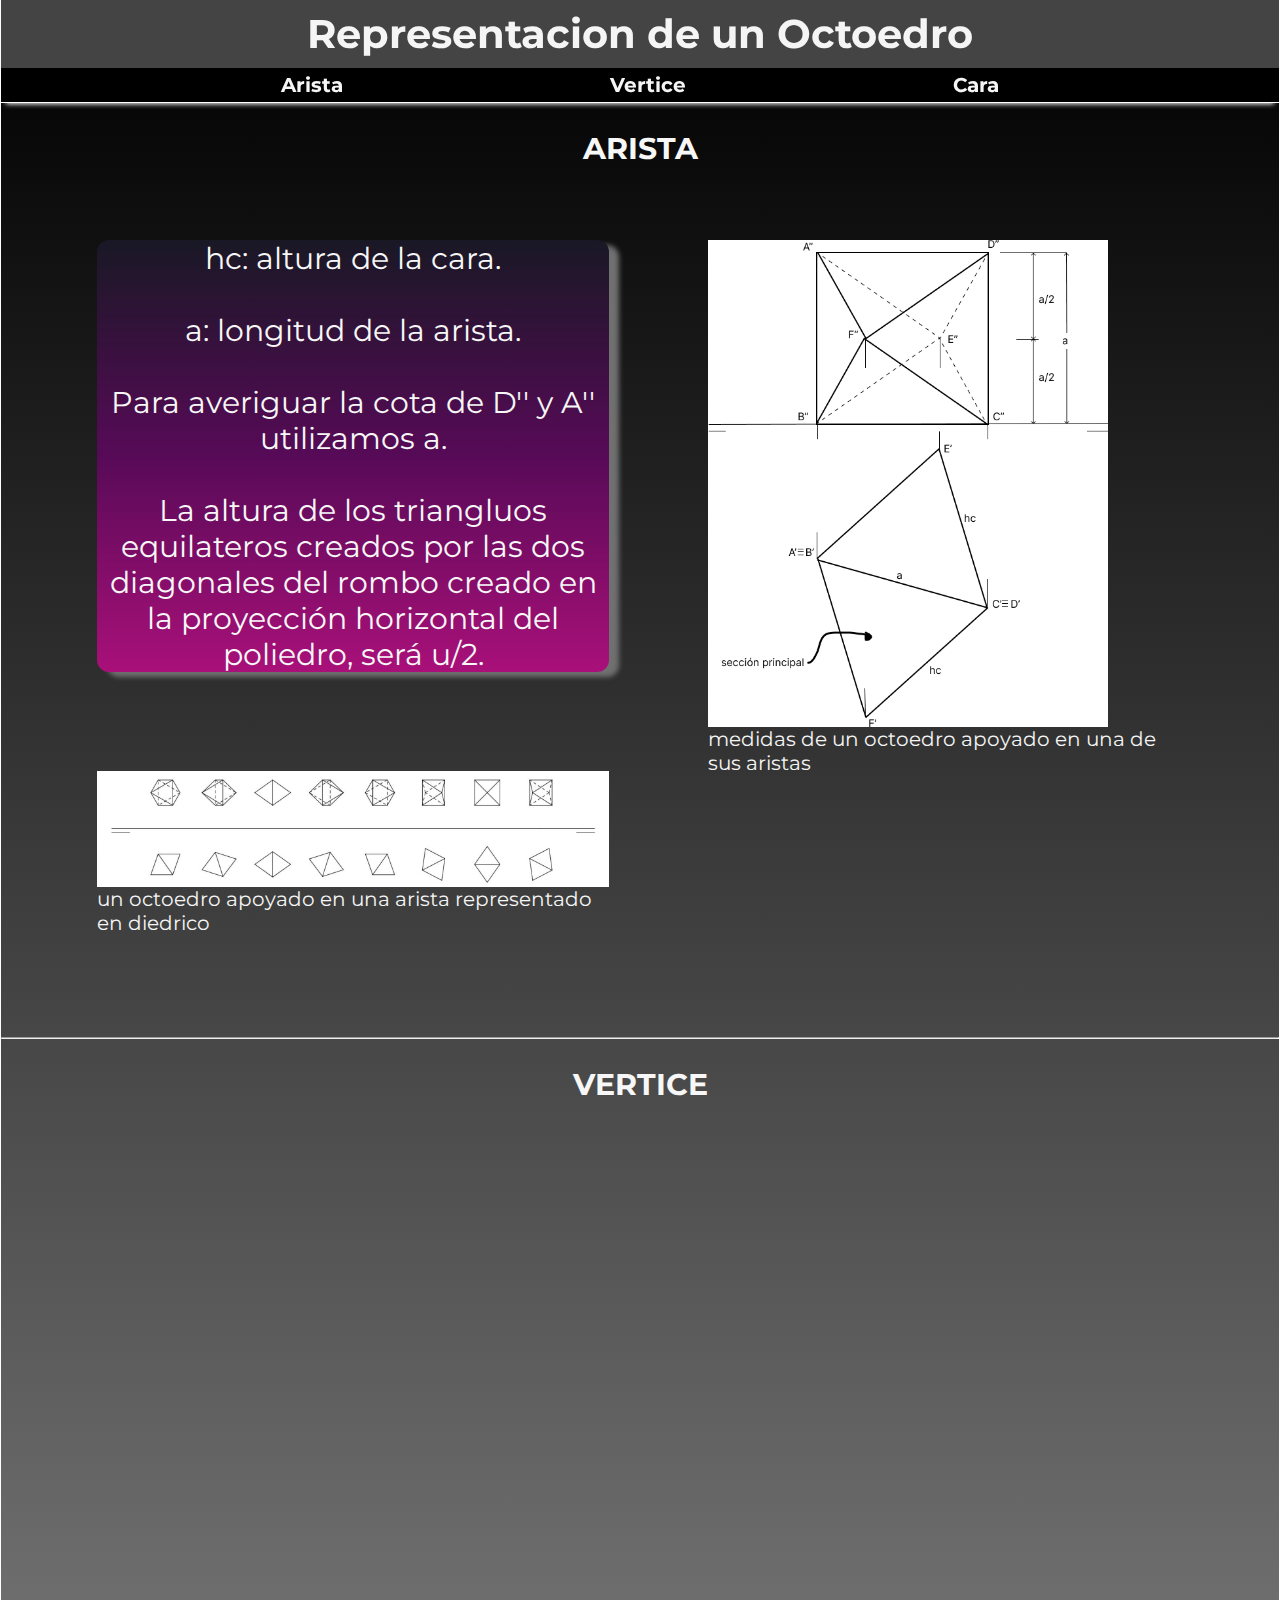
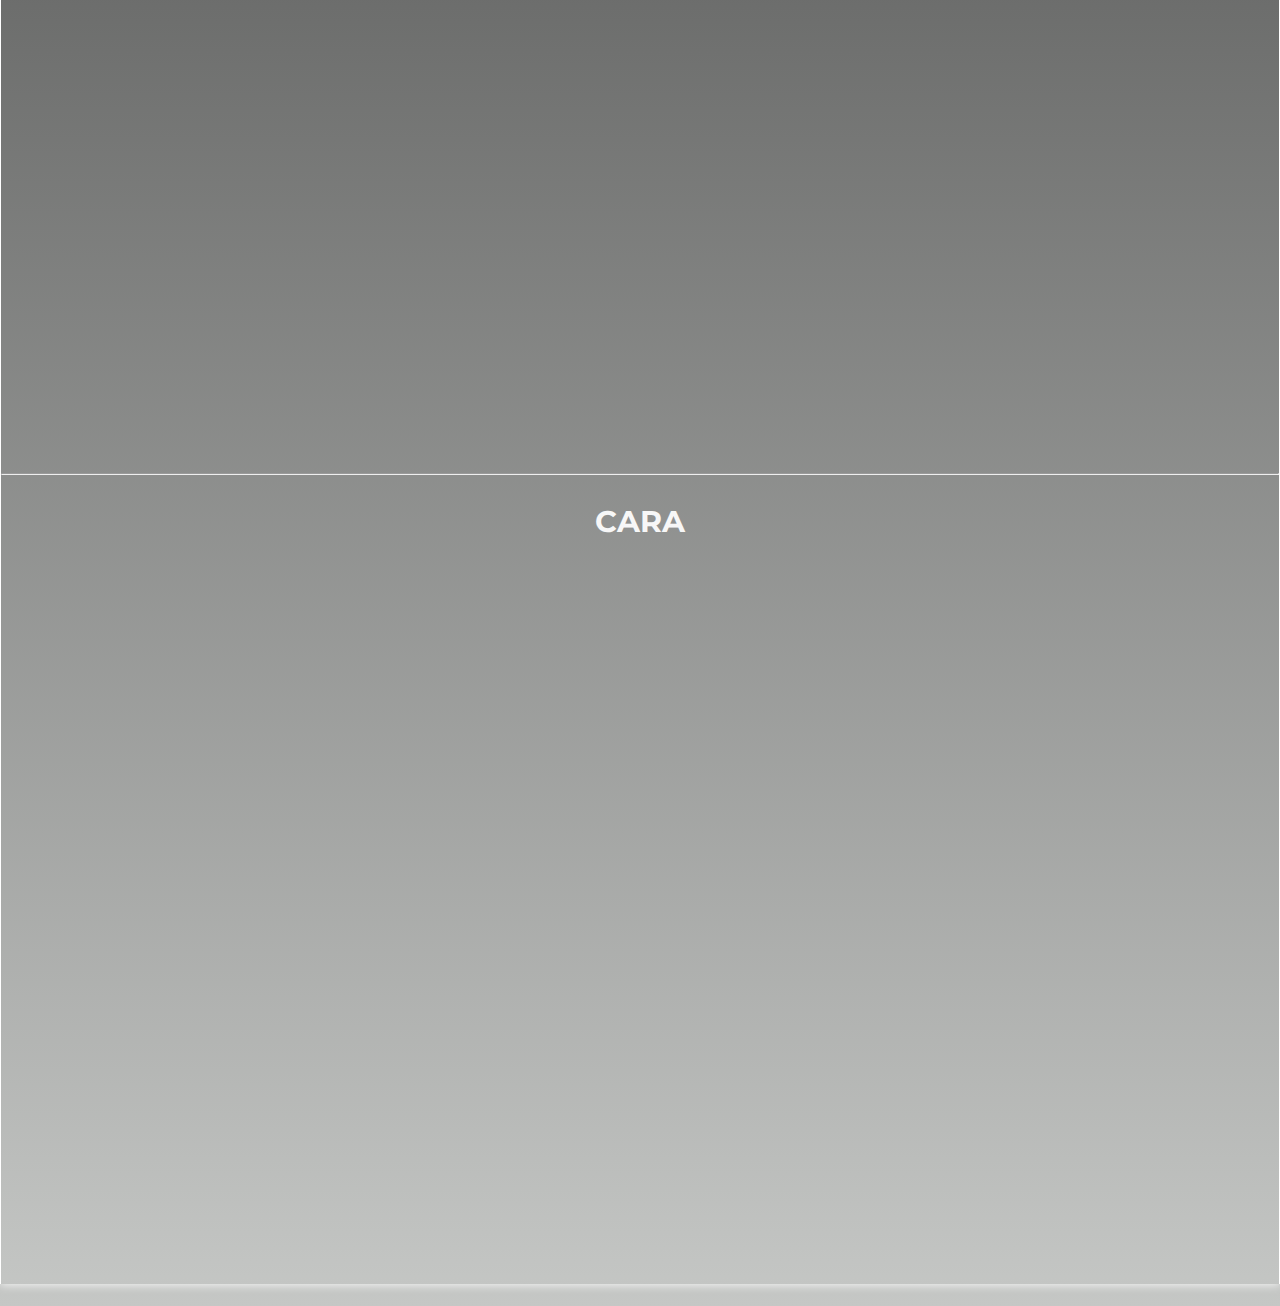
==== representaciones.html @ 254b6158 "PAGES united" ====
<!DOCTYPE html>
<html lang="es">
    <head>
        <meta charset="UTF-8">
        <meta http-equiv="X-UA-Compatible" content="IE=edge">
        <meta name="viewport" content="width=device-width, initial-scale=1.0">
        <link rel="stylesheet" href="css/main.css">
        <script src="js/observer.js" defer></script>
        <title>DT</title>
    </head>
    <body>
        <header class="header">
            <a href="index.html"><h1 class="header__h1">Representacion de un Octoedro</h1></a>
            <nav class="header__nav">
                <ul class="header__ul">
                    <li><a href="#arista">Arista</a></li>
                    <li><a href="#vertice">Vertice</a></li>
                    <li><a href="#cara">Cara</a></li>
                </ul>
            </nav>
        </header>
        <main>
            <section class="section" id="arista">
                <h2>ARISTA</h2>
                <div class="apartado">   
                    <div class="standout fade-in">
                        <p class="standout__p">
                            hc: altura de la cara. <br><bR>
                            a: longitud de la arista. <br><bR>
                            Para averiguar la cota de D'' y A'' utilizamos a. <br><bR>
                            La altura de los triangluos equilateros creados por las dos diagonales del rombo creado en la proyección horizontal del poliedro, será u/2.
                        </p>
                    </div>
                    <figure class="figure__med fade-in">
                        <img src="imgs/arista.png" title="arista" alt="arista" width="400"class="apartado__imagen_med">
                        <figcaption>
                            <p class="fig__p1">medidas de un octoedro apoyado en una de sus aristas</p>
                        </figcaption>
                    </figure>
                    <figure class="figure__rep fade-in">
                        <img src="imgs/di_aristas.jpeg" title="arista" alt="arista" width="900" height="293" class="apartado__imagen_rep">
                        <figcaption>
                            <p class="fig__p1">un octoedro apoyado en una arista representado en diedrico</p>
                        </figcaption>
                    </figure>
                </div>
            </section>
            <hr>
            <section class="section" id="vertice">
                <h2>VERTICE</h2>
                <div class="apartado">   
                    <div class="standout fade-in">
                        <p class="standout__p">
                            a: longitud de la arista. <br><br>
                            d: la distancia entre vertices opuestos. <br><bR>
                            La d se calcula multiplicando la arista del poliedro por la raiz cuadrada de 2. <br><br>
                            La mitad de d es la distancia desde el vertice apoyado a los vertices situados a la mitad del octogono.<br><br>
                        </p>
                    </div>
                    <figure class="figure__med fade-in">
                        <img src="imgs/vertice.png" title="vertice" alt="vertice" width="550" class="apartado__imagen_med">
                        <figcaption>
                            <p class="fig__p3">medidas de un octoedro apoyado en uno de sus vertices</p>
                        </figcaption>
                    </figure>
                    <figure class="figure__rep fade-in">
                        <img src="imgs/di_vertice.jpeg" title="vertice" alt="vertice" width="1000" height="393" class="apartado__imagen_rep">
                        <figcaption>
                            <p class="fig__p3">un octoedro apoyado en un vertice representado en diedrico</p>
                        </figcaption>
                    </figure>
                </div>
            </section>
            <hr>
            <section class="section" id="cara">
                <h2>CARA</h2>
                <div class="apartado">   
                    <div class="standout fade-in">
                        <p class="standout__p">
                            <!--sryyyy no queria hacer un text align pq asi es mas facil de editar y no te tienes que poner a buscar el css, añade lo que veas necesario -->
                            u: altura del poligono de cara a cara. <br><br>
                            a: longitud de la arista. <br><bR>
                            igualmente, u se consigue como se explica en la proyección sobre una arista <br><br>
                            
                        </p>
                    </div>
                    <figure class="figure__med fade-in">
                        <img src="imgs/cara.png" title="cara" alt="cara" width="480" class="apartado__imagen_med">
                        <figcaption>
                            <p class="fig__p3">medidas de un octoedro apoyado en su arista</p>
                        </figcaption>
                    </figure>
                    <figure class="figure__rep fade-in">
                        <img src="imgs/di_cara.jpeg" title="cara" alt="cara" width="1000" height="393" class="apartado__imagen_rep">
                        <figcaption>
                            <p class="fig__p3">un octoedro apoyado en su arista representado en diedrico</p>
                        </figcaption>
                    </figure>
                </div>
            </section>
        </main>
    </body>
</html>
---- css/main.css ----
@import url('https://fonts.googleapis.com/css2?family=Montserrat&display=swap');

/* || RESET */
*,
*::after,
*::before {
    margin: 0;
    padding: 0;
    box-sizing: border-box;
}

img {
    display: block;
    max-width: 100%;
    height: auto;
}

/* || VARIABLES */
:root {
    /* FONTS */
    --FF: 'Montserrat', sans-serif;
    --FS: clamp(1rem, 2.2vh, 1.5rem);

    /* COLORS */
    --BGCOLOR-FADE: rgb(197, 199, 197);
    --BGCOLOR: black;
    --BGIMAGE: linear-gradient(to bottom, var(--BGCOLOR), var(--BGCOLOR-FADE));
    --BGCOLOR-DIV-FADE3: #191825;
    --BGCOLOR-DIV-FADE4: #570A57;
    --BGCOLOR-DIV: #A91079;
    --BGIMAGE-DIV: linear-gradient(to top, var(--BGCOLOR-DIV), var(--BGCOLOR-DIV-FADE4), var(--BGCOLOR-DIV-FADE3));
    --NAV-BGCOLOR: black;
    --FONT-COLOR: rgb(247, 247, 247);
    --HEADER-BGCOLOR: rgb(68, 68, 68);
    --HEADER-COLOR: whitesmoke;
    --BORDER-COLOR: white;
    --LINK-COLOR: whitesmoke;
    --LINK-HOVER: rgb(216, 216, 216);
    --LINK-ACTIVE: papayawhip;

    /* BORDERS */
    --BORDERS: 1px solid var(--BORDER-COLOR);
    --BORDER-RADIUS: 15px;

    /* STANDARD PADDING */
    --PADDING-TB: 0.25em;
    --PADDING-TB-DIV: 0.75em;
    --PADDING-SIDE: 2.5%;

    /* STANDARD MARGIN */
    --MARGIN: clamp(1em, 2.5vh, 1.5em) 0;
}

html {
    scroll-behavior: smooth;
    font-size: var(--FS);
    font-family: var(--FF);
    background-color: var(--BGCOLOR);
    background-image: var(--BGIMAGE);
}

body {
    background-color: var(--BODY-BGCOLOR);
    color: var(--FONT-COLOR);
    min-height: 100vh;
    margin: 0 auto;
    border-left: var(--BORDERS);
    border-right: var(--BORDERS);
    box-shadow: 0 0 10px var(--BORDER-COLOR);
}

a:any-link {
    text-decoration: none;
    color: var(--LINK-COLOR);
}

a:hover,
a:focus-visible {
    color: var(--LINK-HOVER);
}

a:active {
    color: var(--LINK-ACTIVE);
}

/* || HEADER */

.header {
    position: sticky;
    top: 0;
    z-index: 1;
}

.header__h1 {
    text-align: center;
    background-color: var(--HEADER-BGCOLOR);
    color: var(--HEADER-COLOR);
    padding: var(--PADDING-TB) var(--PADDING-SIDE);
}

.header__nav {
    background-color: var(--NAV-BGCOLOR);
    border-bottom: var(--BORDERS);
    font-weight: bold;
    box-shadow: 0 6px 5px -5px var(--BORDER-COLOR);
}

.header__ul {
    padding: var(--PADDING-TB) var(--PADDING-SIDE);
    list-style-type: none;
    display: flex;
    justify-content: space-evenly;
    gap: 1rem;
}



/* || MAIN */

.section {
    margin: var(--MARGIN);
    padding: var(--PADDING-TB);
    text-align: center;
}

.apartado {
    padding: var(--PADDING-TB-DIV) var(--PADDING-SIDE);
    margin: 3em  3em;
    display: grid;
    /* grid-template-columns: 50% auto; */
    grid-template-areas: 
    "a b"
    "c b";
    align-items: flex-start;
    grid-gap: 5em;
    /* grid-template-columns: 50% 50%;*/
    /* grid-template-rows: 50% 50%; */
}

.standout {
    /* order: 0; */
    /* grid-column: 1;
    grid-row: 1; */
    grid-area: a;
    background-color: var(--BGCOLOR-DIV);
    background-image: var(--BGIMAGE-DIV);
    max-width: 40vw;
    max-height: 100%;
    border-radius: 12px;
    box-shadow: 10px 5px 5px rgb(112, 112, 112);
}

.standout__p {
    font-size: 1.5rem;
}


.figure__rep {
    grid-area: c;
    max-width: 40vw;
    max-height: 50%;
}
.figure__med {
    grid-area: b;
    max-width: 40vw;
    max-height: 100%;
    /* grid-column: 2;
    grid-row: 1 / span 2; */

}
.apartado__imagen_rep {
    padding: 0em;
    max-width: 40vw;
    max-height: 80%;
    /* order: 2; */
    /* display: flex; */
    /* align-self: center; */
}

.fig__p1 {
    position: relative;
    text-align: left;
    color: whitesmoke;
}
.fig__p3 {
    position: relative;
    text-align: left;
    color: black;
}

.fade-in {
    opacity: 0;
    transition: opacity 1s ease-in;
}

.fade-in.appear {
    opacity: 1;
}
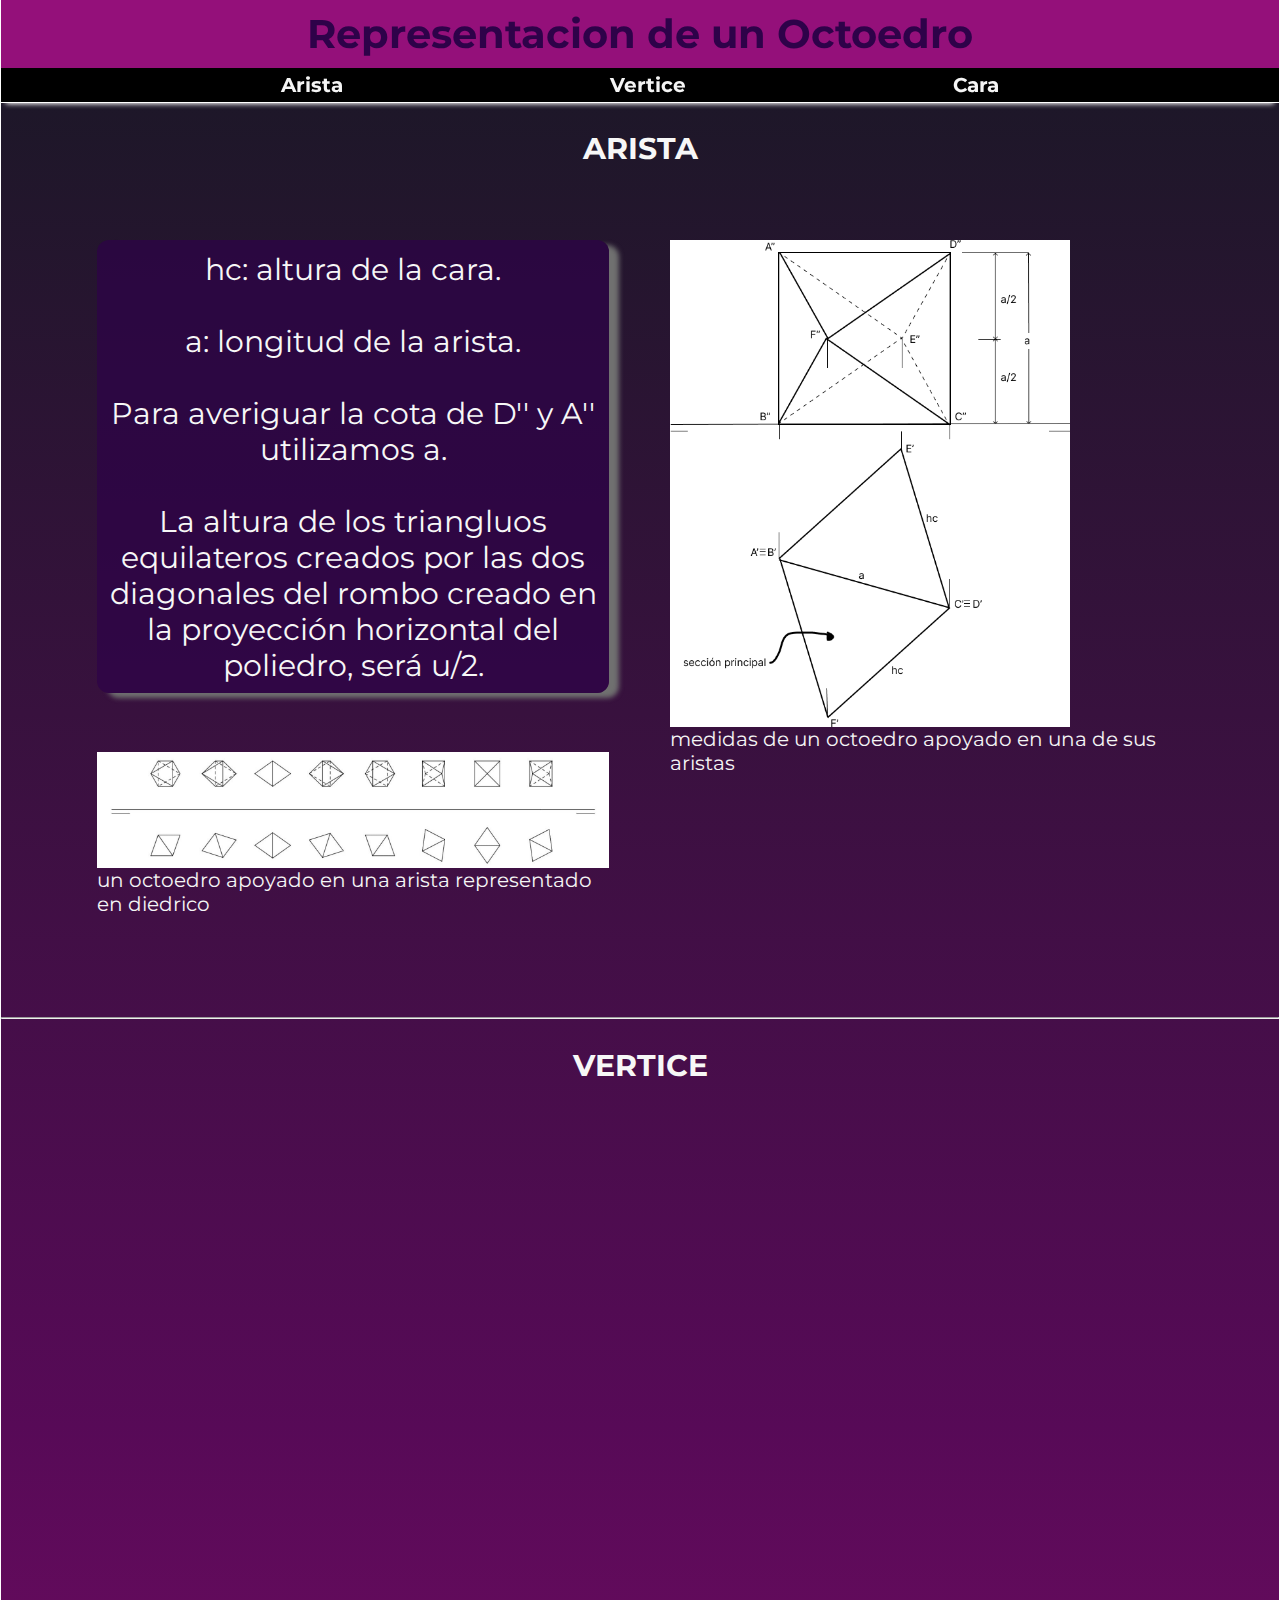
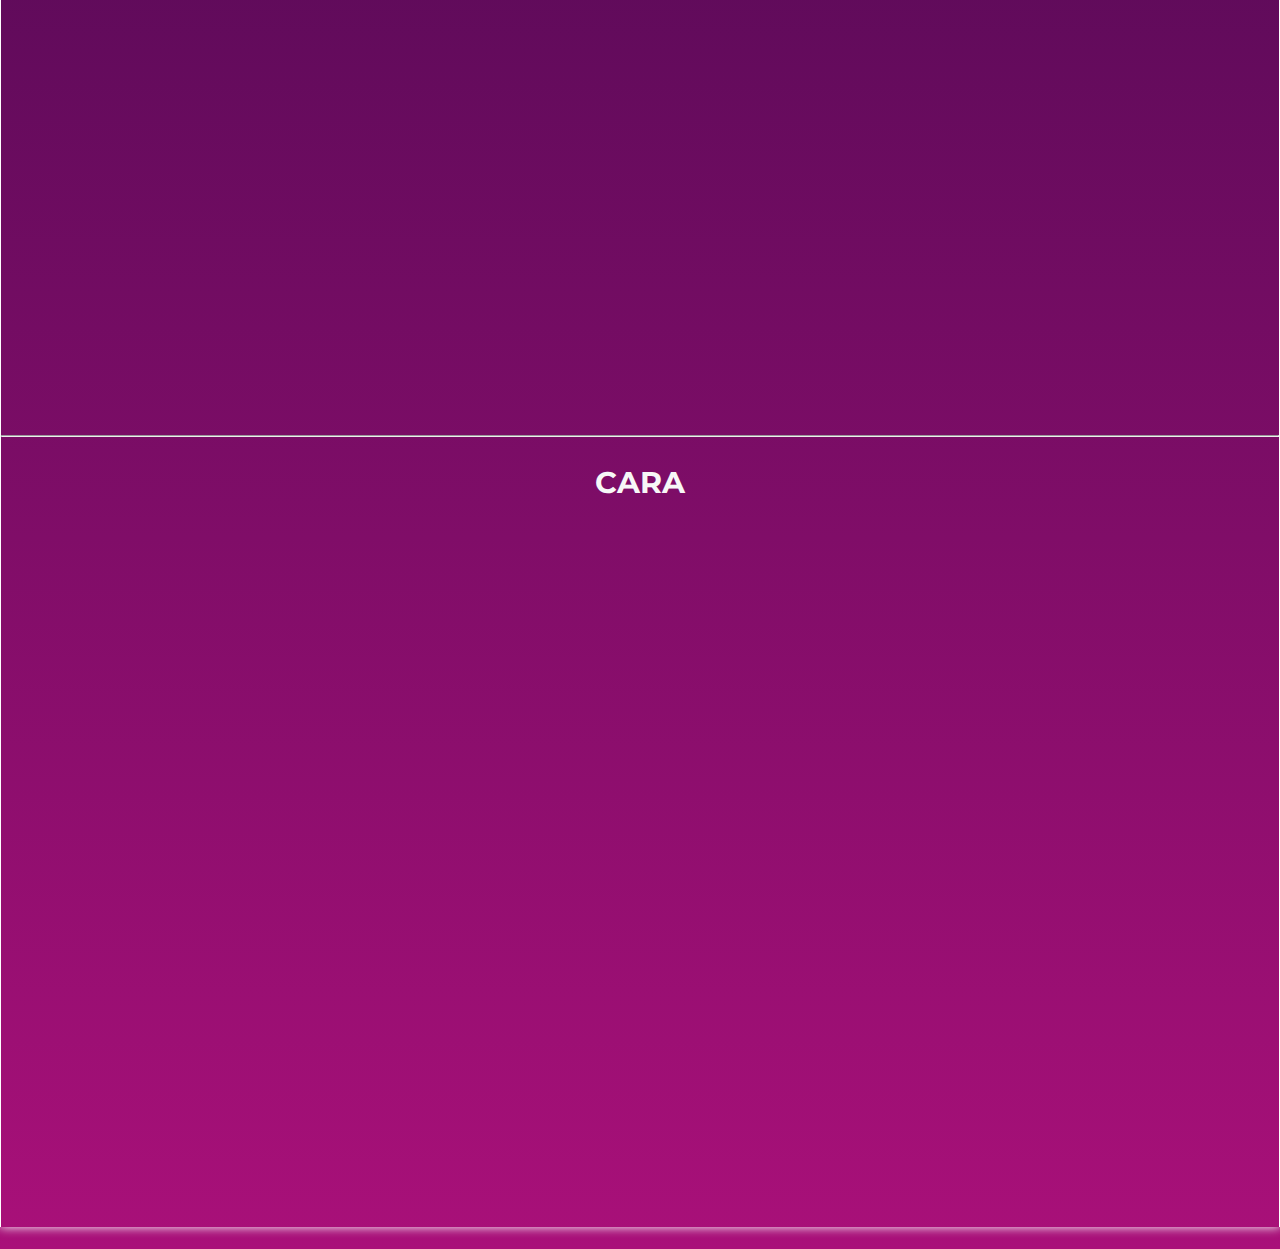
==== commit 4b5e32c7: "Final1" ====
--- a/representaciones.html
+++ b/representaciones.html
@@ -60,13 +60,13 @@
                     <figure class="figure__med fade-in">
                         <img src="imgs/vertice.png" title="vertice" alt="vertice" width="550" class="apartado__imagen_med">
                         <figcaption>
-                            <p class="fig__p3">medidas de un octoedro apoyado en uno de sus vertices</p>
+                            <p class="fig__p1">medidas de un octoedro apoyado en uno de sus vertices</p>
                         </figcaption>
                     </figure>
                     <figure class="figure__rep fade-in">
                         <img src="imgs/di_vertice.jpeg" title="vertice" alt="vertice" width="1000" height="393" class="apartado__imagen_rep">
                         <figcaption>
-                            <p class="fig__p3">un octoedro apoyado en un vertice representado en diedrico</p>
+                            <p class="fig__p1">un octoedro apoyado en un vertice representado en diedrico</p>
                         </figcaption>
                     </figure>
                 </div>
@@ -87,13 +87,13 @@
                     <figure class="figure__med fade-in">
                         <img src="imgs/cara.png" title="cara" alt="cara" width="480" class="apartado__imagen_med">
                         <figcaption>
-                            <p class="fig__p3">medidas de un octoedro apoyado en su arista</p>
+                            <p class="fig__p1">medidas de un octoedro apoyado en su arista</p>
                         </figcaption>
                     </figure>
                     <figure class="figure__rep fade-in">
                         <img src="imgs/di_cara.jpeg" title="cara" alt="cara" width="1000" height="393" class="apartado__imagen_rep">
                         <figcaption>
-                            <p class="fig__p3">un octoedro apoyado en su arista representado en diedrico</p>
+                            <p class="fig__p1">un octoedro apoyado en su arista representado en diedrico</p>
                         </figcaption>
                     </figure>
                 </div>
--- a/css/main.css
+++ b/css/main.css
@@ -31,8 +31,8 @@
     --BGIMAGE-DIV: linear-gradient(to top, var(--BGCOLOR-DIV), var(--BGCOLOR-DIV-FADE4), var(--BGCOLOR-DIV-FADE3));
     --NAV-BGCOLOR: black;
     --FONT-COLOR: rgb(247, 247, 247);
-    --HEADER-BGCOLOR: rgb(68, 68, 68);
-    --HEADER-COLOR: whitesmoke;
+    --HEADER-BGCOLOR: #94107a;
+    --HEADER-COLOR: rgb(46, 2, 73);
     --BORDER-COLOR: white;
     --LINK-COLOR: whitesmoke;
     --LINK-HOVER: rgb(216, 216, 216);
@@ -55,12 +55,12 @@
     scroll-behavior: smooth;
     font-size: var(--FS);
     font-family: var(--FF);
-    background-color: var(--BGCOLOR);
-    background-image: var(--BGIMAGE);
+    /* background-color: var(--BGCOLOR); */
+    background-image: var(--BGIMAGE-DIV);
 }
 
 body {
-    background-color: var(--BODY-BGCOLOR);
+    /* background-color: var(--BODY-BGCOLOR); */
     color: var(--FONT-COLOR);
     min-height: 100vh;
     margin: 0 auto;
@@ -132,7 +132,7 @@
     "a b"
     "c b";
     align-items: flex-start;
-    grid-gap: 5em;
+    grid-gap: 3em;
     /* grid-template-columns: 50% 50%;*/
     /* grid-template-rows: 50% 50%; */
 }
@@ -142,8 +142,9 @@
     /* grid-column: 1;
     grid-row: 1; */
     grid-area: a;
-    background-color: var(--BGCOLOR-DIV);
-    background-image: var(--BGIMAGE-DIV);
+    /* background-color: var(--BGCOLOR-DIV);
+    background-image: var(--BGIMAGE-DIV); */
+    background-color: rgba(46, 2, 73, .70);
     max-width: 40vw;
     max-height: 100%;
     border-radius: 12px;
@@ -152,6 +153,7 @@
 
 .standout__p {
     font-size: 1.5rem;
+    padding: 2%;
 }
 
 
@@ -182,11 +184,6 @@
     text-align: left;
     color: whitesmoke;
 }
-.fig__p3 {
-    position: relative;
-    text-align: left;
-    color: black;
-}
 
 .fade-in {
     opacity: 0;
